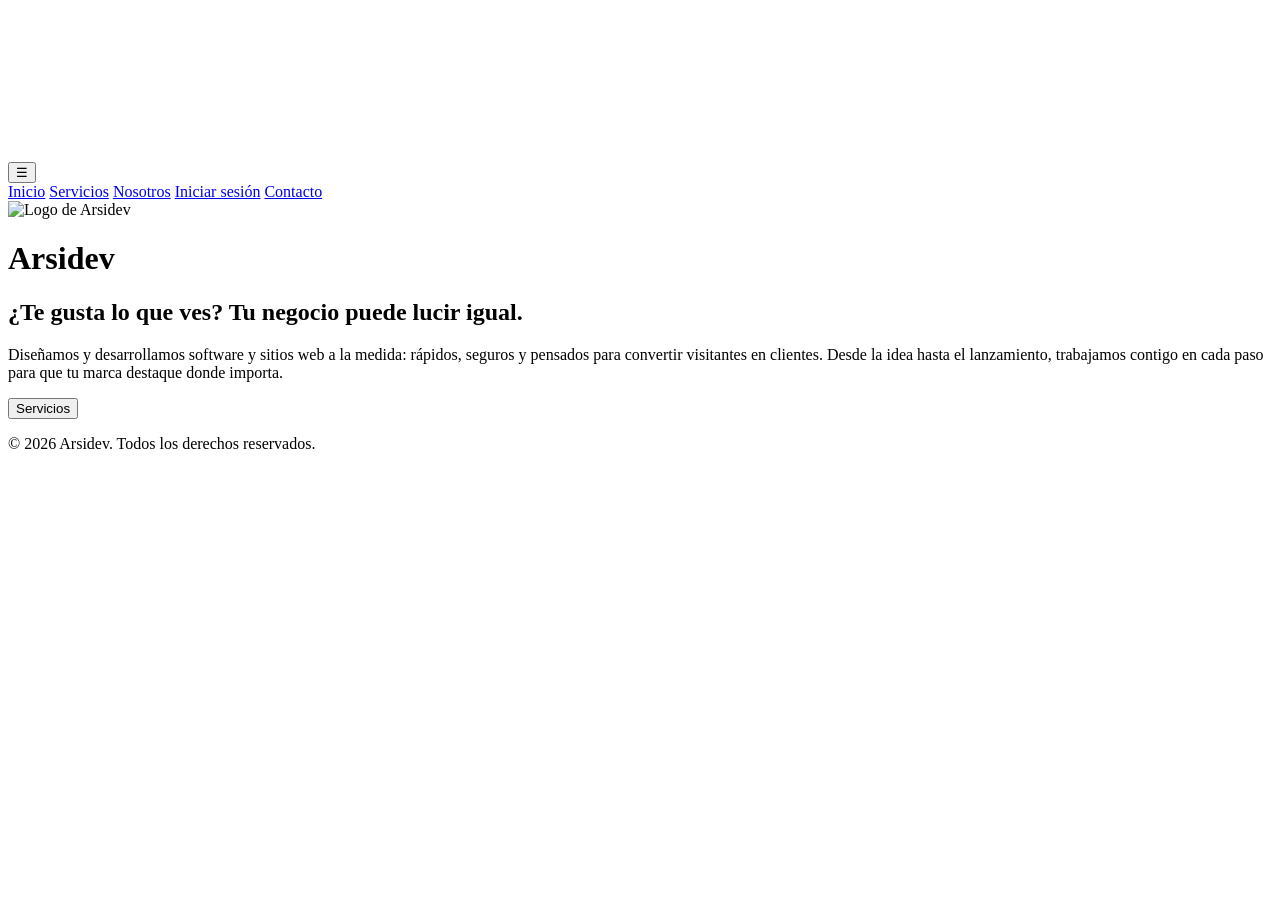
==== contacto/contacto.html @ 4efc1c87 "Ampliación del alcance de la página mediante el desarrollo de páginas de servicios, desarrollo de pá" ====
<!DOCTYPE html>
<html lang="es">
<head>
  <meta charset="UTF-8">
  <meta name="viewport" content="width=device-width, initial-scale=1">
  <title>Arsidev</title>
  <link rel="preconnect" href="https://fonts.googleapis.com">
  <link rel="preconnect" href="https://fonts.gstatic.com" crossorigin>
  <link rel="stylesheet" href="css/style.css">
</head>
<body>
  <video class="video-fondo" autoplay muted loop playsinline>
      <source src="imagenes/Video Project.mp4" type="video/mp4">
  </video>

  <!-- 1. INICIO (hero) -->
  <header class="inicio" id="inicio">
    

    <button id="btn-menu" class="btn-menu" type="button" aria-expanded="false" aria-controls="menu">☰</button>
      <nav id="menu" aria-label="Menú principal" aria-hidden="true">
      <a href="./index.html">Inicio</a>
      <a href="servicios/servicios.html">Servicios</a>
      <a href="nosotros/nosotros.html">Nosotros</a>
      <a href="inicio_sesion/iniciosesion.html">Iniciar sesión</a>
      <a href="contacto/contacto.html">Contacto</a>
    </nav>
    

    <div class="marca">
      <!-- Logo: luna creciente dibujada en SVG (se ve nítida en cualquier tamaño) -->
       <img class="logo" src="imagenes/logo.png" alt="Logo de Arsidev">

      <h1 class="nombre">Arsidev</h1>
    </div>

  </header>
   
  <main>
    <div id="mensaje" class="mensaje">
      <h2><strong>¿Te gusta lo que ves? Tu negocio puede lucir igual.</strong></h2>
      <p>
        Diseñamos y desarrollamos software y sitios web a la medida: 
        rápidos, seguros y pensados para convertir visitantes en clientes. 
        Desde la idea hasta el lanzamiento, trabajamos contigo en cada paso
         para que tu marca destaque donde importa.
        </p>
        <button class="servicios" onclick="window.location.href='servicios/servicios.html'">Servicios</button>
    </div>
  </main>
  <footer>
    <p>&copy; 2026 Arsidev. Todos los derechos reservados.</p>
  </footer>

  <script src="js/main.js"></script>
  <script src="js/menu.js"></script>
</body>
</html>
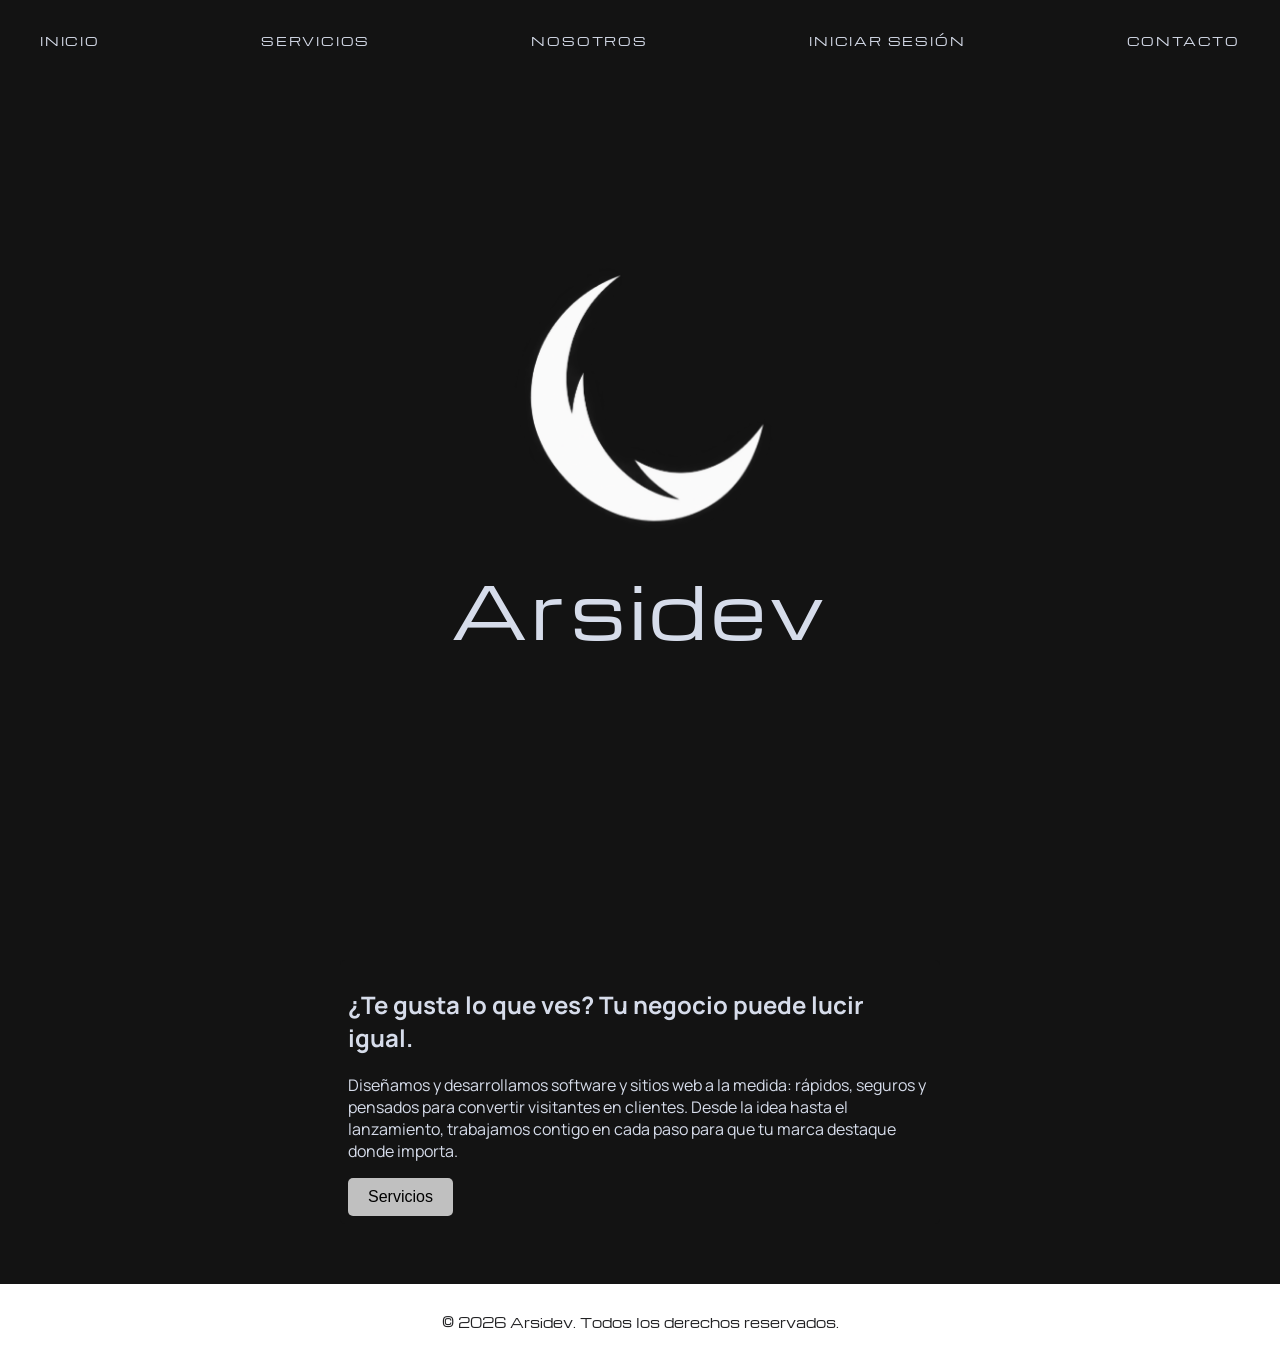
==== commit 8fa7af62: "menú y cambios varios" ====
--- a/contacto/contacto.html
+++ b/contacto/contacto.html
@@ -6,11 +6,11 @@
   <title>Arsidev</title>
   <link rel="preconnect" href="https://fonts.googleapis.com">
   <link rel="preconnect" href="https://fonts.gstatic.com" crossorigin>
-  <link rel="stylesheet" href="css/style.css">
+  <link rel="stylesheet" href="../css/style.css">
 </head>
 <body>
   <video class="video-fondo" autoplay muted loop playsinline>
-      <source src="imagenes/Video Project.mp4" type="video/mp4">
+      <source src="../imagenes/Video Project.mp4" type="video/mp4">
   </video>
 
   <!-- 1. INICIO (hero) -->
@@ -19,17 +19,16 @@
 
     <button id="btn-menu" class="btn-menu" type="button" aria-expanded="false" aria-controls="menu">☰</button>
       <nav id="menu" aria-label="Menú principal" aria-hidden="true">
-      <a href="./index.html">Inicio</a>
-      <a href="servicios/servicios.html">Servicios</a>
-      <a href="nosotros/nosotros.html">Nosotros</a>
-      <a href="inicio_sesion/iniciosesion.html">Iniciar sesión</a>
-      <a href="contacto/contacto.html">Contacto</a>
+      <a href="../index.html">Inicio</a>
+      <a href="../servicios/servicios.html">Servicios</a>
+      <a href="../nosotros/nosotros.html">Nosotros</a>
+      <a href="../inicio_sesion/iniciosesion.html">Iniciar sesión</a>
+      <a href="../contacto/contacto.html">Contacto</a>
     </nav>
     
 
     <div class="marca">
-      <!-- Logo: luna creciente dibujada en SVG (se ve nítida en cualquier tamaño) -->
-       <img class="logo" src="imagenes/logo.png" alt="Logo de Arsidev">
+       <img class="logo" src="../imagenes/logo.png" alt="Logo de Arsidev">
 
       <h1 class="nombre">Arsidev</h1>
     </div>
@@ -45,14 +44,14 @@
         Desde la idea hasta el lanzamiento, trabajamos contigo en cada paso
          para que tu marca destaque donde importa.
         </p>
-        <button class="servicios" onclick="window.location.href='servicios/servicios.html'">Servicios</button>
+        <button class="servicios" onclick="window.location.href='../servicios/servicios.html'">Servicios</button>
     </div>
   </main>
   <footer>
     <p>&copy; 2026 Arsidev. Todos los derechos reservados.</p>
   </footer>
 
-  <script src="js/main.js"></script>
-  <script src="js/menu.js"></script>
+  <script src="../js/main.js"></script>
+  <script src="../js/menu.js"></script>
 </body>
 </html>
--- a/css/style.css
+++ b/css/style.css
@@ -0,0 +1,270 @@
+/*fuentes*/
+@font-face {
+  font-family: "Michroma";
+  src: url("../font/Michroma-Regular.ttf") format("truetype");
+  font-display: swap;
+}
+@font-face {
+  font-family: "Manrope";
+  src: url("../font/Manrope-VariableFont_wght.ttf") format("truetype");
+  font-display: swap;
+}
+
+/*  variable en la pagina */
+:root {
+  --fondo: #131313;        /* color de fondo */
+  --tinta: #d6dcea;        /* color del logo y del texto */
+  --tinta2: #212123;
+  --acento: #3a6ea5;
+  --fuente: "Michroma", system-ui, sans-serif;
+  --fuente2: "Manrope", system-ui, sans-serif;
+}
+
+/* BASE */
+*, *::before, *::after { box-sizing: border-box; }
+
+html, body { height: 100%; }
+
+body {
+  margin: 0;
+  font-family: var(--fuente);
+  color: var(--tinta);
+  background: var(--fondo);
+}
+
+/* ===== 3. INICIO ===== */
+.inicio {
+  min-height: 100vh;          /* ocupa toda la pantalla */
+  min-height: 100svh;         /* mejor en celulares */
+  display: grid;
+  place-items: center;        /* centra el logo */
+  position: relative;
+  overflow: hidden;
+  z-index: 1;
+}
+
+/*fondo de video*/
+.video-fondo {
+  position: fixed;          /*consultar*/
+  inset: 0;                 /*consultar*/
+  width: 100%;
+  height: 100%;
+  object-fit: cover;        /*consultar*/
+  z-index: -1;
+}
+
+/* ===== MENÚ (celular primero) ===== */
+.btn-menu {
+  position: absolute;
+  top: 1.25rem;
+  left: 1.25rem;
+
+  width: 50px;
+  height: 50px;
+  border-radius: 50%;
+
+  display: flex;
+  align-items: center;
+  justify-content: center;
+
+  padding: 0;
+  margin: 0;
+  border: 1px solid var(--tinta);
+  background: transparent;
+  color: var(--tinta);
+  font-size: 20px;
+  font-family: var(--fuente);
+
+  cursor: pointer;                  /*consultar*/
+  transition: transform 0.3s ease;
+  z-index: 3;
+}
+
+.btn-menu:hover {
+  transform: scale(1.1);            /*consultar*/
+}
+
+.btn-menu:focus-visible {           /*consultar*/
+  outline: 3px solid var(--acento);
+  outline-offset: 3px;
+}
+
+/* Panel desplegable: fondo oscuro translúcido, no una píldora plateada */
+#menu {
+  position: absolute;
+  z-index: 2;
+  top: 5rem;
+  left: 1.25rem;
+  right: 1.25rem;
+
+  display: flex;
+  flex-direction: column;
+  padding: 0.5rem;
+
+  background: rgb(19 19 19 / 85%);
+  backdrop-filter: blur(8px);
+  border-radius: 16px;
+
+  opacity: 0;
+  transform: translateY(-10px);
+  visibility: hidden;
+  transition: opacity 0.3s ease, transform 0.3s ease, visibility 0.3s;
+}
+
+#menu.abierto {
+  opacity: 1;
+  transform: translateY(0);
+  visibility: visible;
+}
+
+#menu a {
+  display: block;
+  padding: 0.9rem 1rem;
+  color: var(--tinta);
+  text-decoration: none;
+  font-size: 0.75rem;
+  text-transform: uppercase;
+  letter-spacing: 0.15em;
+  transition: opacity 0.2s ease;
+}
+
+#menu a:hover,
+#menu a:focus-visible {
+  opacity: 0.6;
+}
+
+/* ===== MENÚ en escritorio: barra superior, sin botón ===== */
+@media (min-width: 768px) {
+  .btn-menu {
+    display: none;
+  }
+
+  #menu {
+    top: 0;
+    left: 0;
+    right: 0;
+    width: 100%;
+    flex-direction: row;
+    justify-content: space-between;
+    align-items: center;
+    padding: 1.5rem 2.5rem;
+
+    background: none;
+    backdrop-filter: none;
+    border-radius: 0;
+
+    transform: none;
+    visibility: visible;
+    opacity: 0;               /* aparece con la animación de entrada */
+    transition: none;
+  }
+
+  #menu a {
+    padding: 0.5rem 0;
+  }
+}
+
+.marca {
+  display: flex;
+  flex-direction: column;
+  align-items: center;
+  gap: 1rem;
+}
+
+/* clamp(mínimo, ideal, máximo): el tamaño crece con la pantalla pero con límites */
+.logo {
+  width: clamp(140px, 32vw, 300px);
+  height: auto;
+}
+
+.nombre {
+  margin: 0;
+  font-weight: 200;
+  font-size: clamp(2.2rem, 7vw, 4.5rem);
+  letter-spacing: .08em;
+}
+
+/* ===== 4. ANIMACIÓN DE ENTRADA ===== */
+/* Estado inicial: todo escondido hasta que JS agrega la clase "listo" al <body> */
+.logo, .nombre, .btn-menu { opacity: 0; }
+
+.listo .logo {
+  animation: sube-luna 1.4s cubic-bezier(.22, 1, .36, 1) forwards;
+  transform-origin: 50% 60%;
+}
+
+.listo .nombre {
+  animation: aparece-texto 0.5s ease-out 1s forwards;   /* espera 1s a que la luna llegue */
+}
+
+.listo .btn-menu {
+  animation: aparece 0.8s ease-out 1.8s forwards;       /* el menú aparece al final */
+}
+
+@media (min-width: 768px) {
+  .listo #menu {
+    animation: aparece 0.8s ease-out 1.8s forwards;     /* la barra entra junto al final */
+  }
+}
+
+/* La luna sube desde abajo y gira un poco */
+@keyframes sube-luna {
+  from { opacity: 0; transform: translateY(70vh) rotate(100deg); }
+  to   { opacity: 1; transform: translateY(0)    rotate(0deg); }
+}
+
+/* El nombre aparece y las letras se "cierran" a su espacio final */
+@keyframes aparece-texto {
+  from { opacity: 0; letter-spacing: .4em; }
+  to   { opacity: 1; letter-spacing: .05em; }
+}
+
+@keyframes aparece {
+  from { opacity: 0; }
+  to   { opacity: 1; }
+}
+
+/* Accesibilidad: si la persona pidió menos movimiento, no animamos */
+@media (prefers-reduced-motion: reduce) {
+  .listo .logo, .listo .nombre, .listo .btn-menu, .listo #menu {
+    animation: aparece .3s forwards;
+    animation-delay: 0s;
+  }
+}
+
+footer {
+  text-align: center;
+  padding: 1rem;
+  font-size: 0.8rem;
+  color: var(--tinta2);
+  background: #fff;
+}
+
+main {
+  display: flex;
+  flex-wrap: wrap;
+  flex-direction: column;
+  justify-content: center;
+  align-content: center;
+  z-index: 1;
+  padding: 60px;
+}
+
+.mensaje {
+  width: 70%;
+  max-width: 600px;
+  border-radius: 5px;
+  background-color: #131313;
+  font-family: var(--fuente2);
+  padding: 8px;
+}
+
+.mensaje button {
+  background-color: silver;
+  color: #000000;
+  border: none;
+  padding: 10px 20px;
+  font-size: 16px;
+  cursor: pointer;
+  border-radius: 5px;
+}
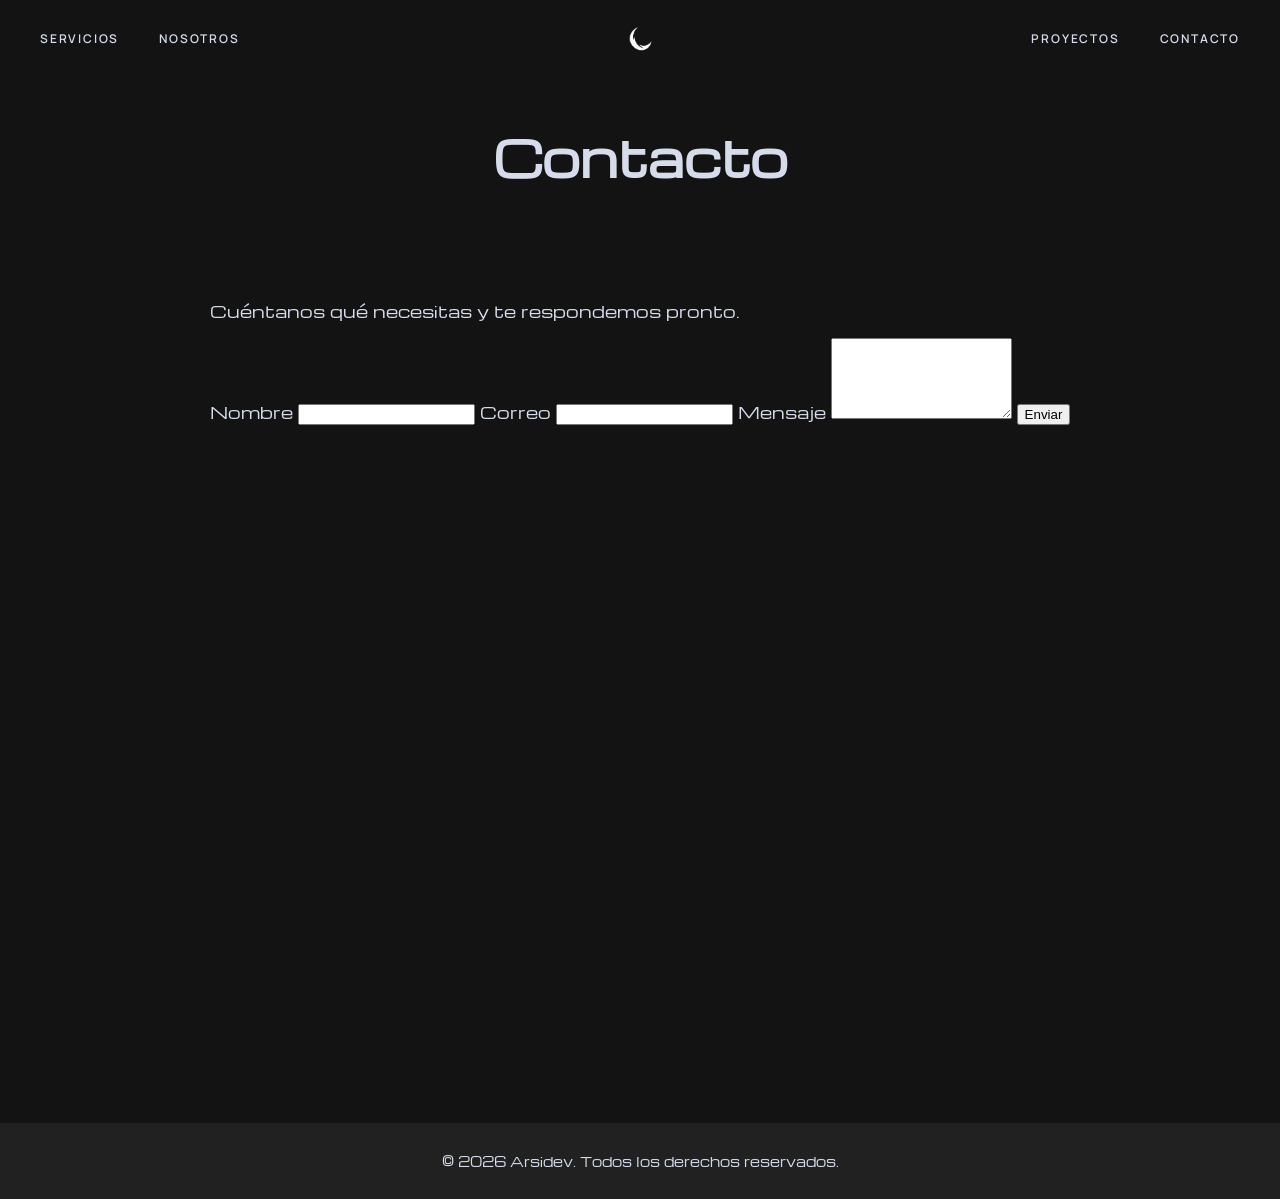
==== commit 8bd2d1da: "Renovación de la identidad visual de arsidev y corrección de errores previos" ====
--- a/contacto/contacto.html
+++ b/contacto/contacto.html
@@ -3,55 +3,55 @@
 <head>
   <meta charset="UTF-8">
   <meta name="viewport" content="width=device-width, initial-scale=1">
-  <title>Arsidev</title>
+  <title>Arsidev - Contacto</title>
   <link rel="preconnect" href="https://fonts.googleapis.com">
   <link rel="preconnect" href="https://fonts.gstatic.com" crossorigin>
-  <link rel="stylesheet" href="../css/style.css">
+  <link rel="stylesheet" href="../css/styleservices.css">
 </head>
 <body>
   <video class="video-fondo" autoplay muted loop playsinline>
-      <source src="../imagenes/Video Project.mp4" type="video/mp4">
+    <source src="../imagenes/Video Project.mp4" type="video/mp4">
   </video>
 
-  <!-- 1. INICIO (hero) -->
   <header class="inicio" id="inicio">
-    
+    <nav class="nav" aria-label="Menú principal">
+      <div class="nav-izq">
+        <a href="../servicios/servicios.html">Servicios</a>
+        <a href="../nosotros/nosotros.html">Nosotros</a>
+      </div>
+      <a class="nav-logo" href="../index.html">
+        <img src="../imagenes/logo.png" alt="Arsidev, inicio">
+      </a>
+      <div class="nav-der">
+        <a href="../proyectos/proyectos.html">Proyectos</a>
+        <a href="contacto.html">Contacto</a>
+      </div>
+    </nav>
+  </header>
 
-    <button id="btn-menu" class="btn-menu" type="button" aria-expanded="false" aria-controls="menu">☰</button>
-      <nav id="menu" aria-label="Menú principal" aria-hidden="true">
-      <a href="../index.html">Inicio</a>
-      <a href="../servicios/servicios.html">Servicios</a>
-      <a href="../nosotros/nosotros.html">Nosotros</a>
-      <a href="../inicio_sesion/iniciosesion.html">Iniciar sesión</a>
-      <a href="../contacto/contacto.html">Contacto</a>
-    </nav>
-    
+  <h1 class="title">Contacto</h1>
 
-    <div class="marca">
-       <img class="logo" src="../imagenes/logo.png" alt="Logo de Arsidev">
+  <main>
+    <!-- EDITA: el texto de arriba del formulario -->
+    <form class="formulario" action="#" method="post">
+      <p>Cuéntanos qué necesitas y te respondemos pronto.</p>
 
-      <h1 class="nombre">Arsidev</h1>
-    </div>
+      <label for="nombre">Nombre</label>
+      <input id="nombre" name="nombre" type="text" required>
 
-  </header>
-   
-  <main>
-    <div id="mensaje" class="mensaje">
-      <h2><strong>¿Te gusta lo que ves? Tu negocio puede lucir igual.</strong></h2>
-      <p>
-        Diseñamos y desarrollamos software y sitios web a la medida: 
-        rápidos, seguros y pensados para convertir visitantes en clientes. 
-        Desde la idea hasta el lanzamiento, trabajamos contigo en cada paso
-         para que tu marca destaque donde importa.
-        </p>
-        <button class="servicios" onclick="window.location.href='../servicios/servicios.html'">Servicios</button>
-    </div>
+      <label for="correo">Correo</label>
+      <input id="correo" name="correo" type="email" required>
+
+      <label for="mensaje">Mensaje</label>
+      <textarea id="mensaje" name="mensaje" rows="5" required></textarea>
+
+      <button type="submit">Enviar</button>
+    </form>
   </main>
+
   <footer>
     <p>&copy; 2026 Arsidev. Todos los derechos reservados.</p>
   </footer>
-
   <script src="../js/main.js"></script>
-  <script src="../js/menu.js"></script>
 </body>
 </html>
--- a/css/styleservices.css
+++ b/css/styleservices.css
@@ -0,0 +1,248 @@
+/*fuente*/
+@font-face {
+  font-family: "Michroma";
+  src: url("../font/Michroma-Regular.ttf") format("truetype");
+}
+
+@font-face {
+  font-family: "Manrope";
+  src: url("../font/Manrope-VariableFont_wght.ttf") format("truetype");
+  font-display: swap;
+}
+
+/*  variable en la pagina */
+:root {
+  --fondo: #131313;        /* color de fondo */
+  --tinta: #d6dcea;        /* color del logo y del texto */
+  --tinta2: #212123;
+  --acento: #3a6ea5;
+  --fuente: "Michroma", system-ui, sans-serif;
+  --fuente2: "Manrope", system-ui, sans-serif;
+}
+
+
+/* BASE */
+*, *::before, *::after { box-sizing: border-box; }
+
+html, body { height: 100%; }
+
+body {
+  margin: 0;
+  font-family: var(--fuente);
+  color: var(--tinta);
+  background: var(--fondo);
+}
+
+/*header*/
+
+.inicio {
+  min-height: 10vh;         
+  min-height: 10svh;         
+  display: grid;
+  place-items: center;        
+  position: relative;
+  overflow: hidden;           
+  z-index: 1;
+}
+
+
+/*fondo de video*/
+.video-fondo {
+  position: fixed;          /*consultar*/
+  inset: 0;               /*consultar*/
+  width: 100%;
+  height: 100%;
+  object-fit: cover;       /*consultar*/
+  z-index: -1;
+}
+/* ===== NAV estilo BSWT ===== */
+.nav {
+  position: absolute;
+  top: 0;
+  left: 0;
+  right: 0;
+  z-index: 2;
+  display: grid;
+  grid-template-columns: 1fr auto 1fr;
+  align-items: center;
+  padding: 1.5rem 2.5rem;
+  opacity: 0;                       /* aparece con la animación */
+}
+
+.nav-izq,
+.nav-der { display: flex; gap: 2.5rem; }
+.nav-der { justify-content: flex-end; }
+
+.nav a {
+  color: var(--tinta);
+  text-decoration: none;
+  font-family: var(--fuente2);
+  font-size: 0.75rem;
+  font-weight: 600;
+  text-transform: uppercase;
+  letter-spacing: 0.15em;
+  transition: opacity 0.2s ease;
+}
+
+.nav a:hover,
+.nav a:focus-visible { opacity: 0.6; }
+
+.nav-logo img { display: block; width: 28px; height: auto; }
+
+.listo .nav { animation: aparece 0.001s ease-out 0.001s forwards; }
+
+/* Celular: logo arriba, links en una fila debajo */
+@media (max-width: 600px) {
+  .nav { grid-template-columns: 1fr 1fr; padding: 1rem 1.25rem; row-gap: 1rem; }
+  .nav-logo { grid-column: 1 / -1; grid-row: 1; justify-self: center; }
+  .nav-izq, .nav-der { gap: 1rem; }
+  .nav a { font-size: 0.65rem; letter-spacing: 0.1em; }
+}
+
+.marca {
+  display: flex;
+  flex-direction: column;
+  align-items: center;
+  gap: 1rem;
+}
+
+/* clamp(mínimo, ideal, máximo): el tamaño crece con la pantalla pero con límites */
+.logo {
+  width: clamp(96px, 22vw, 206px);
+  height: auto;
+}
+
+.nombre {
+  margin: 0;
+  font-weight: 200;
+  font-size: clamp(1.5rem, 5vw, 3rem);
+  letter-spacing: .08em;
+}
+
+/* ===== 4. ANIMACIÓN DE ENTRADA ===== */
+/* Estado inicial: todo escondido hasta que JS agrega la clase "listo" al <body> */
+.logo, .nombre { opacity: 0; }
+
+.listo .logo {
+  animation: sube-luna 1.4s cubic-bezier(.22, 1, .36, 1) forwards;
+  transform-origin: 50% 60%;
+}
+
+.listo .nombre {
+  animation: aparece-texto 0.5s ease-out 1s forwards;   /* espera 1s a que la luna llegue */
+}
+
+
+
+
+/* La luna sube desde abajo y gira un poco */
+@keyframes sube-luna {
+  from { opacity: 0; transform: translateY(70vh) rotate(100deg); }
+  to   { opacity: 1; transform: translateY(0)    rotate(0deg); }
+}
+
+/* El nombre aparece y las letras se "cierran" a su espacio final */
+@keyframes aparece-texto {
+  from { opacity: 0; letter-spacing: .4em; }
+  to   { opacity: 1; letter-spacing: .05em; }
+}
+
+@keyframes aparece {
+  from { opacity: 0; }
+  to   { opacity: 1; }
+}
+
+/* Accesibilidad: si la persona pidió menos movimiento, no animamos */
+@media (prefers-reduced-motion: reduce) {
+  .listo .logo, .listo .nombre {
+    animation: aparece .3s forwards;
+    animation-delay: 0s;
+  }
+}
+
+footer {
+  text-align: center;
+  padding: 1rem;
+  font-size: 0.8rem;
+  color: var(--tinta);
+  background: #212121;
+}
+
+main {
+  display: flex;
+  flex-wrap: wrap;
+  justify-content: space-around;
+  z-index: 1;
+  padding: 60px;
+  min-height: 100vh;          /* ocupa toda la pantalla */
+  min-height: 100svh;  
+}
+
+.card {
+  display: flex;
+  flex-wrap: wrap;
+  justify-content: center;
+  background: var(--fondo);
+  color: #fff;
+  padding: 5px;
+  font-size: 12px;
+  z-index: 9999;
+  width: 21vw;
+  height: 70vh;
+  margin:auto;
+  border-radius: 5px;
+}
+
+
+img {
+  max-width: 15vw;
+  height: auto;
+}
+
+
+.card p {
+  font-size: 26px;
+  text-align: justify;
+}
+
+.card h2 {
+  font-size: 46px;
+  text-align: center;
+  margin-bottom: 10px;
+}
+
+.card {
+  display: flex;
+  flex-wrap: wrap;
+  justify-content: center;
+  align-items: center;
+  transform: scale(1);
+  transition: transform 0.3s ease-in-out,
+              background-color 0.3s ease-in-out;
+  z-index: 2;
+}
+
+.card:hover {
+  transform: scale(1.1);
+  transition: transform 0.3s ease;
+  z-index: 2;
+  background-color: var(--tinta2);
+}
+
+.card button {
+  border-radius: 5px;
+  font-family: var(--fuente);
+  padding: 10px 20px;
+  font-size: 16px;
+  cursor: pointer;
+}
+
+
+
+.title {
+  text-align: center;
+  font-size: 3rem;
+  margin-top: 2rem;
+  margin-bottom: 2rem;
+  font-family: var(--fuente);
+}
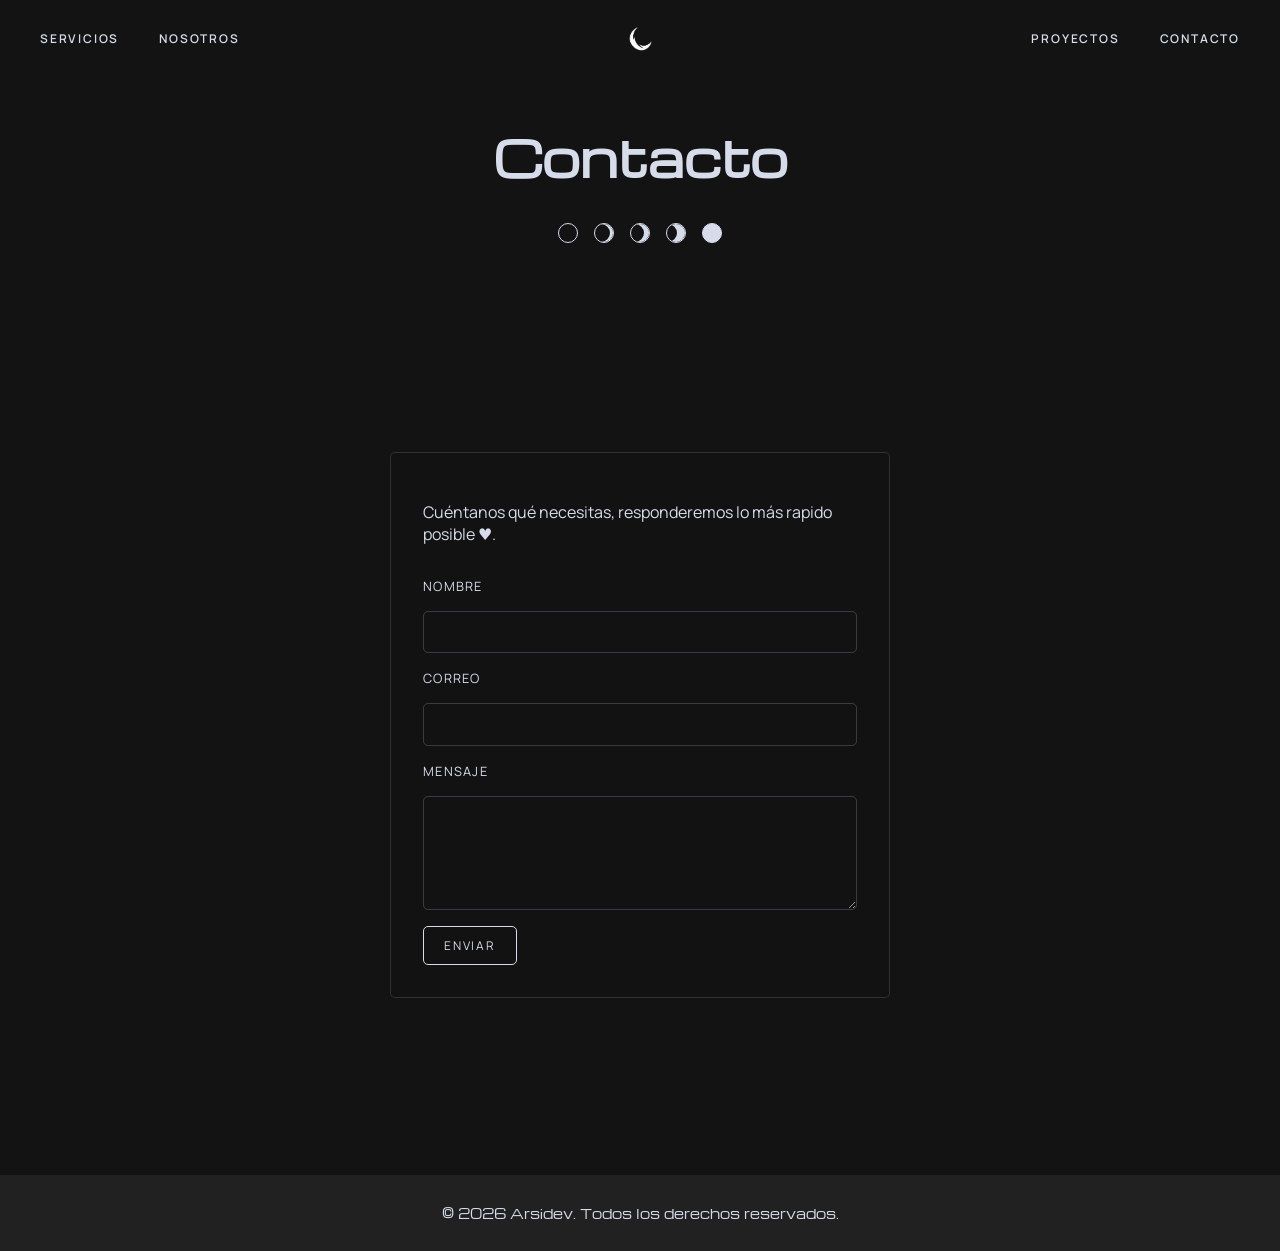
==== commit c5cd83d7: "Detalles finales y terminalización del front end" ====
--- a/contacto/contacto.html
+++ b/contacto/contacto.html
@@ -31,10 +31,18 @@
 
   <h1 class="title">Contacto</h1>
 
+  <div class="lunas" aria-hidden="true">
+  <span class="luna"></span>
+  <span class="luna l2"></span>
+  <span class="luna l3"></span>
+  <span class="luna l4"></span>
+  <span class="luna l5"></span>
+  </div>
+
   <main>
     <!-- EDITA: el texto de arriba del formulario -->
     <form class="formulario" action="#" method="post">
-      <p>Cuéntanos qué necesitas y te respondemos pronto.</p>
+      <p>Cuéntanos qué necesitas, responderemos lo más rapido posible ♥.</p>
 
       <label for="nombre">Nombre</label>
       <input id="nombre" name="nombre" type="text" required>
--- a/css/styleservices.css
+++ b/css/styleservices.css
@@ -187,9 +187,9 @@
   padding: 5px;
   font-size: 12px;
   z-index: 9999;
-  width: 21vw;
+  width: 35vw;
   height: 70vh;
-  margin:auto;
+  margin: 50px;
   border-radius: 5px;
 }
 
@@ -197,12 +197,13 @@
 img {
   max-width: 15vw;
   height: auto;
+  
 }
 
 
 .card p {
   font-size: 26px;
-  text-align: justify;
+  text-align: center;
 }
 
 .card h2 {
@@ -235,9 +236,10 @@
   padding: 10px 20px;
   font-size: 16px;
   cursor: pointer;
-}
-
-
+  display: block;
+  margin: 1.5rem auto 0;
+  
+}
 
 .title {
   text-align: center;
@@ -245,4 +247,132 @@
   margin-top: 2rem;
   margin-bottom: 2rem;
   font-family: var(--fuente);
-}+}
+
+.detalle {
+  width: min(90vw, 700px);
+  margin: auto;
+  font-family: var(--fuente2);
+  line-height: 1.7;
+}
+
+.detalle h2 {
+  font-family: var(--fuente);
+  font-size: 1.2rem;
+  margin-top: 2rem;
+}
+
+.detalle li {
+  margin-bottom: 0.5rem;
+}
+
+.detalle button {
+  margin-top: 2rem;
+  padding: 10px 20px;
+  border-radius: 5px;
+  font-family: var(--fuente);
+  cursor: pointer;
+}
+
+.equipo {
+  width: 100%;
+  display: flex;
+  flex-wrap: wrap;
+  justify-content: center;
+  gap: 2rem;
+  margin-top: 2rem;
+}
+
+.lunas {
+  display: flex;
+  justify-content: center;
+  gap: 1rem;
+  margin-bottom: 2rem;
+}
+
+.luna {
+  width: 20px;
+  height: 20px;
+  border: 1px solid var(--tinta);
+  border-radius: 50%;
+}
+
+.luna.l2 { box-shadow: inset -3px 0 0 var(--tinta); }
+.luna.l3 { box-shadow: inset -5px 0 0 var(--tinta); }
+.luna.l4 { box-shadow: inset -8px 0 0 var(--tinta); }
+.luna.l5 { background: var(--tinta); }
+
+.luna { opacity: 0; }
+
+.listo .luna {
+  animation: aparece 0.6s ease-out forwards;
+}
+
+.listo .luna:nth-child(1) { animation-delay: 0.2s; }
+.listo .luna:nth-child(2) { animation-delay: 0.4s; }
+.listo .luna:nth-child(3) { animation-delay: 0.6s; }
+.listo .luna:nth-child(4) { animation-delay: 0.8s; }
+.listo .luna:nth-child(5) { animation-delay: 1s; }
+
+.formulario {
+  width: min(90vw, 500px);
+  margin: auto;
+  padding: 2rem;
+  display: flex;
+  flex-direction: column;
+  gap: 1rem;
+  font-family: var(--fuente2);
+  background: rgb(19 19 19 / 80%);
+  backdrop-filter: blur(6px);
+  border: 1px solid rgb(214 220 234 / 15%);
+  border-radius: 5px;
+}
+
+.formulario label {
+  font-size: 0.8rem;
+  text-transform: uppercase;
+  letter-spacing: 0.1em;
+}
+
+.formulario input,
+.formulario textarea {
+  width: 100%;
+  padding: 0.7rem;
+  background: transparent;
+  color: var(--tinta);
+  border: 1px solid rgb(214 220 234 / 20%);
+  border-radius: 5px;
+  font-family: var(--fuente2);
+}
+
+.formulario input:focus,
+.formulario textarea:focus {
+  outline: none;
+  border-color: var(--acento);
+}
+
+.formulario textarea { resize: vertical; }
+
+.formulario button {
+  align-self: flex-start;
+  padding: 10px 20px;
+  background: transparent;
+  color: var(--tinta);
+  border: 1px solid var(--tinta);
+  border-radius: 5px;
+  font-family: var(--fuente2);
+  font-size: 0.75rem;
+  text-transform: uppercase;
+  letter-spacing: 0.15em;
+  cursor: pointer;
+  transition: opacity 0.2s ease;
+}
+
+.formulario button:hover { opacity: 0.6; }
+
+
+.card .team {
+  width: 15vw;
+  height: 15vw;
+  object-fit: contain;
+} 
